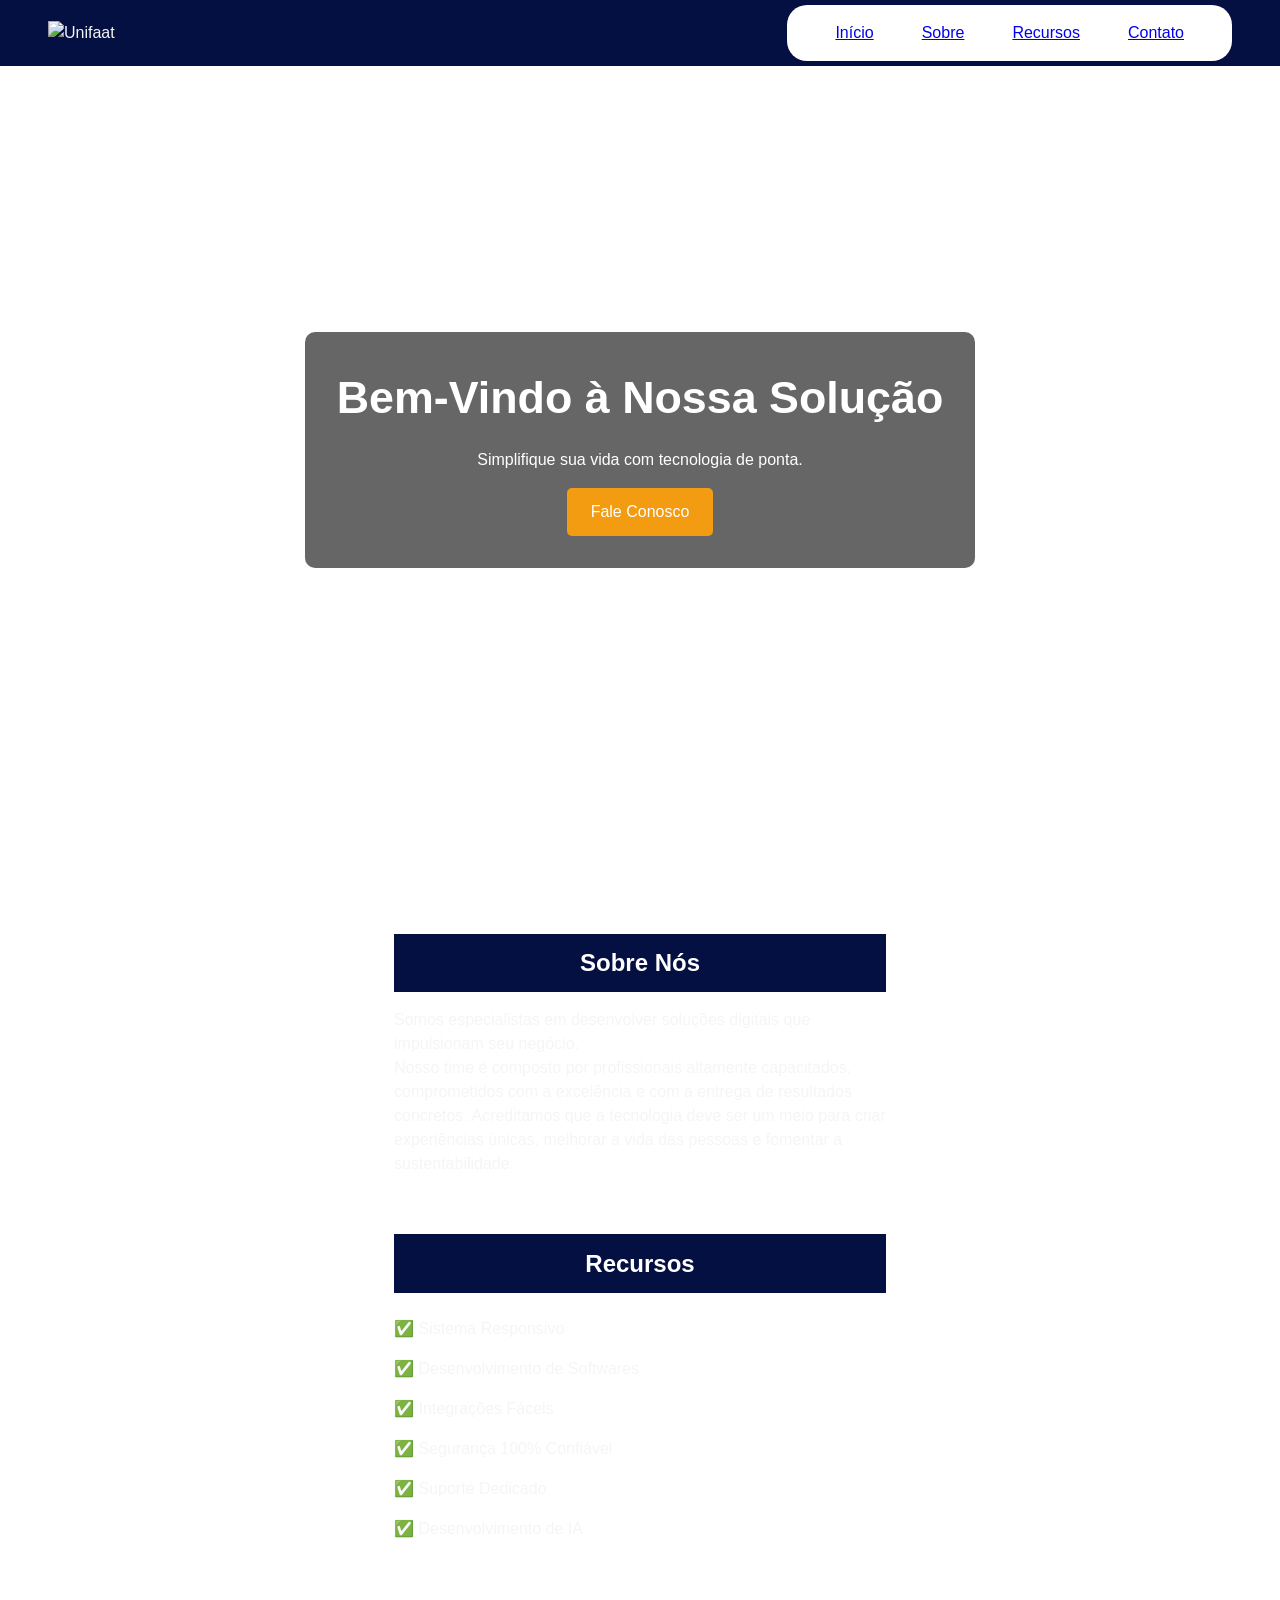
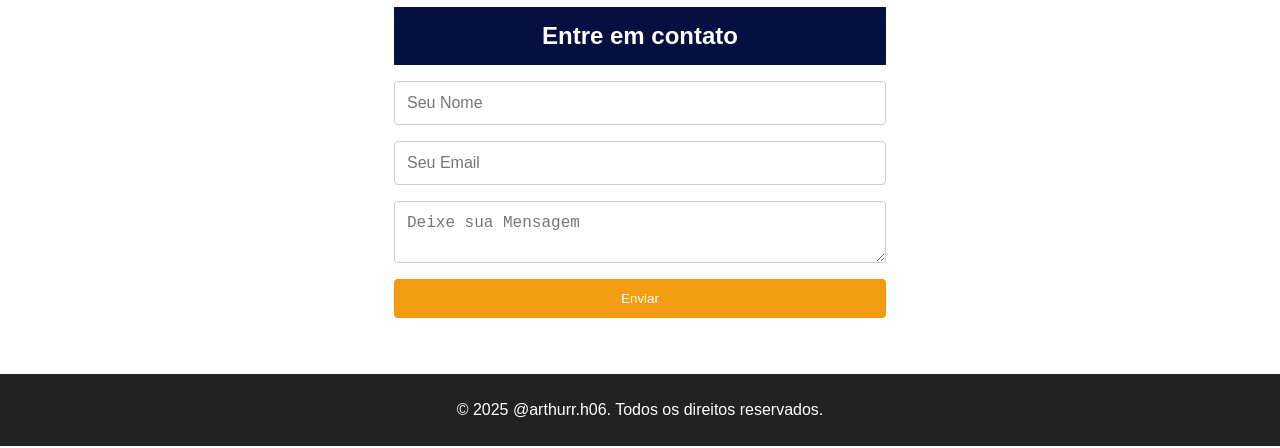
==== index.html @ 12d4849d "Site: landing page com FormSubmit e obrigado.html" ====
<!DOCTYPE html>
<html lang="pt-br">
<head>
    <meta charset="UTF-8">
    <meta name="viewport" content="width=device-width, initial-scale=1.0">
    <title>Landing Page</title>
    <link rel="stylesheet" href="style.css">
</head>
<body>
    <nav class="navbar">
        <div class="container">
            <img src="https://www.unifaat.com.br/uploads/Logo/2018/07/centro-universitario-unifaat-1530797134.png" alt="Unifaat">

            <ul class="nav-links">
                <li><a href="#home">Início</a></li>
                <li><a href="#sobre">Sobre</a></li>
                <li><a href="#recursos">Recursos</a></li>
                <li><a href="#contato">Contato</a></li>
            </ul>
        </div>
    </nav>

    <header id="home" class="hero">
        <div class="hero-content">
            <h1>Bem-Vindo à Nossa Solução</h1>
            <p>Simplifique sua vida com tecnologia de ponta.</p>
            <!-- Botão que abre o Google Forms -->
            <a href="https://forms.gle/Wpsu5NYrN6n7Q73p9" 
               class="btn" 
               target="_blank">
               Fale Conosco
            </a>
        </div>
    </header>

    <section id="sobre" class="sobre">
        <h2>Sobre Nós</h2>
        <p>Somos especialistas em desenvolver soluções digitais que impulsionam seu negócio.</p>
        <p>Nosso time é composto por profissionais altamente capacitados, comprometidos com a excelência e com a entrega de resultados concretos. Acreditamos que a tecnologia deve ser um meio para criar experiências únicas, melhorar a vida das pessoas e fomentar a sustentabilidade.</p>
    </section>

    <section id="recursos" class="recursos">
        <h2>Recursos</h2>
        <ul>
            <li>✅ Sistema Responsivo</li>
            <li>✅ Desenvolvimento de Softwares</li>
            <li>✅ Integrações Fáceis</li>
            <li>✅ Segurança 100% Confiável</li>
            <li>✅ Suporte Dedicado</li>
            <li>✅ Desenvolvimento de IA</li>
        </ul>
    </section>
    
    <!-- Formulário interno usando FormSubmit -->
    <section id="contato" class="contato">
        <h2>Entre em contato</h2>
        <form action="https://formsubmit.co/arthur.hen77@gmail.com" method="POST">
            <input type="text" name="nome" placeholder="Seu Nome" required>
            <input type="email" name="email" placeholder="Seu Email" required>
            <textarea name="mensagem" placeholder="Deixe sua Mensagem" required></textarea>
            <button type="submit">Enviar</button>

            <!-- Configurações extras -->
            <input type="hidden" name="_next" value="obrigado.html">
            <input type="hidden" name="_captcha" value="false">
        </form>
    </section>

    <footer>
        <p>&copy; 2025 @arthurr.h06. Todos os direitos reservados.</p>
    </footer>

    <script src="script.js"></script>
</body>
</html>
---- style.css ----
* {
  margin: 0;
  padding: 0;
  box-sizing: border-box;
  scroll-behavior: smooth;
}

body {
  font-family: "Segoe UI", sans-serif;
  line-height: 1.5;
  color: whitesmoke;
  background: url(https://media.istockphoto.com/id/1432473911/pt/foto/abstract-blue-background-or-dark-paper-with-bright-center-spotlight-and-black-vignette-border.jpg?s=612x612&w=0&k=20&c=s_5te9-nxVEHIP_pQs41h5Ivhm1TlIwjBjC6IW08B8o=)
}

.navbar {
  position: fixed;
  top: 0;
  width: 100%;
  background: #041042;
  color: whitesmoke;
  padding: 0.3rem 3rem;
  z-index: 1000;
}

.navbar .container {
  display: flex;
  justify-content: space-between;
  align-items: center;
}

.navbar .logo {
  font-size: 1.5rem;
}


.navbar .nav-links {
  list-style: none;
  display: flex;
  gap: 3rem;
  background-color: white; /* Cor de fundo */
  padding: 1rem 3rem;         /* Espaçamento interno */
  border-radius: 20px;         /* Cantos arredondados */
  color: black
  text-decoration: none;
  }


.navbar .nav-links a:hover {
  color: #f39c12;
}

header.hero {
  background: url('https://images3.alphacoders.com/137/1378932.png') no-repeat center center/cover;
  color: #fff;
  text-align: center;
  padding: 6rem 2rem;
  min-height: 100vh;
  display: flex;
  align-items: center;
  justify-content: center;
}

.hero-content {
  background-color: rgba(0, 0, 0, 0.6);
  padding: 2rem;
  border-radius: 10px;
}

.hero h1 {
  font-size: 2.8rem;
  margin-bottom: 1rem;
}

.hero .btn {
  margin-top: 1rem;
  display: inline-block;
  background: #f39c12;
  color: white;
  padding: 0.75rem 1.5rem;
  border-radius: 5px;
  text-decoration: none;
}

.hero .btn:hover {
  background-color: #189200;
   transition: background-color 0.3s;
}

section {
  padding: 1.5rem 1.5rem;
  max-width: 1000px;
  margin: 10px 370px;
}

section h2 {
  margin-bottom: 1rem;
  color: white;
  background-color: #041042;
  text-align: center;
  padding: 0.7rem;
}

.recursos ul {
  list-style: none;
  padding-left: 0;
}

.recursos li {
  padding: 0.5rem 0;
}

form {
  display: flex;
  flex-direction: column;
}

form input,
form textarea {
  margin-bottom: 1rem;
  padding: 0.75rem;
  border: 1px solid #ccc;
  border-radius: 4px;
  font-size: 1rem;
}

form button {
  padding: 0.75rem;
  background: #f39c12;
  color: white;
  border: none;
  border-radius: 4px;
  cursor: pointer;
}

form button:hover {
  background-color: #189200;
   transition: background-color 0.3s;
}



footer {
  text-align: center;
  padding: 1.5rem;
  background: #222;
  color: #fff;
  margin-top: 2rem;
}

/* Ajuste para compensar navbar fixa */
section, header.hero {
  scroll-margin-top: 80px;
}
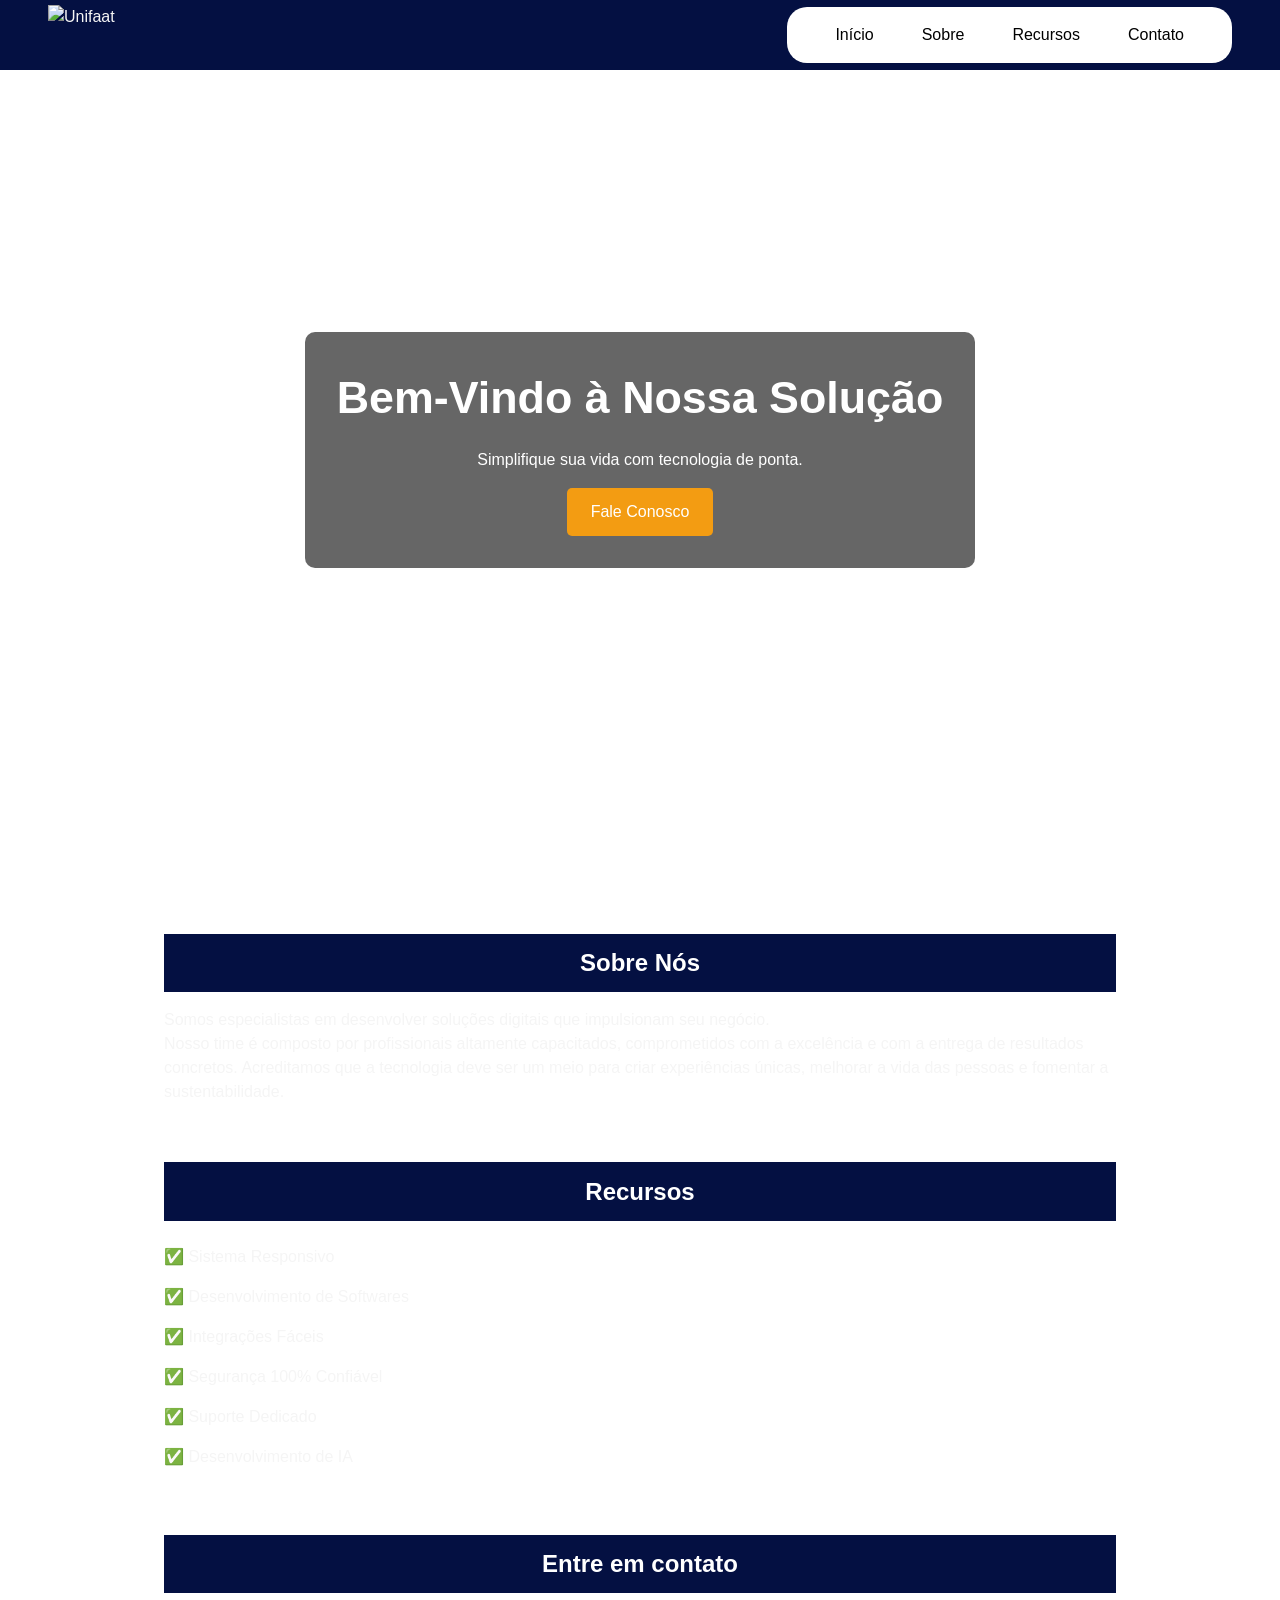
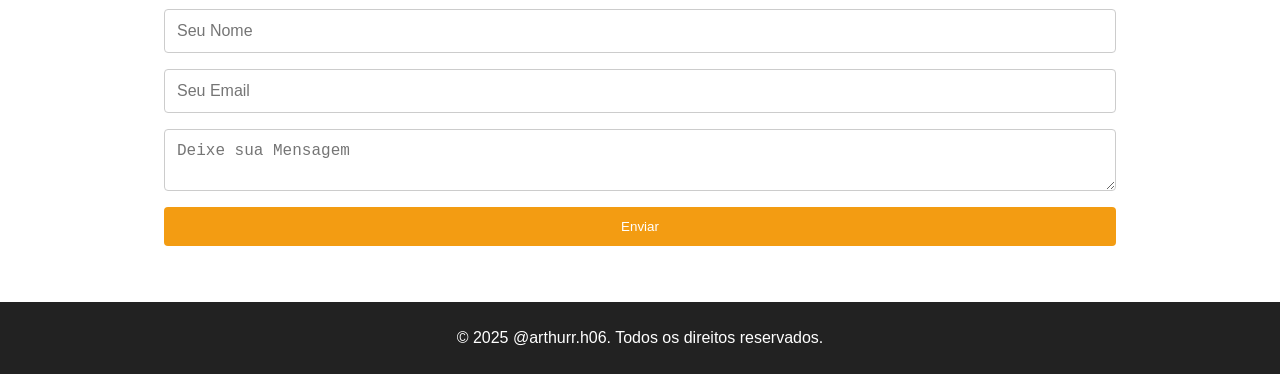
==== commit ff977cc4: "Implementa design responsivo completo com Media Queries e Menu Mobile" ====
--- a/index.html
+++ b/index.html
@@ -17,6 +17,10 @@
                 <li><a href="#recursos">Recursos</a></li>
                 <li><a href="#contato">Contato</a></li>
             </ul>
+            
+            <div class="menu-toggle">
+                &#9776; </div>
+
         </div>
     </nav>
 
@@ -24,7 +28,6 @@
         <div class="hero-content">
             <h1>Bem-Vindo à Nossa Solução</h1>
             <p>Simplifique sua vida com tecnologia de ponta.</p>
-            <!-- Botão que abre o Google Forms -->
             <a href="https://forms.gle/Wpsu5NYrN6n7Q73p9" 
                class="btn" 
                target="_blank">
@@ -51,7 +54,6 @@
         </ul>
     </section>
     
-    <!-- Formulário interno usando FormSubmit -->
     <section id="contato" class="contato">
         <h2>Entre em contato</h2>
         <form action="https://formsubmit.co/arthur.hen77@gmail.com" method="POST">
@@ -60,7 +62,6 @@
             <textarea name="mensagem" placeholder="Deixe sua Mensagem" required></textarea>
             <button type="submit">Enviar</button>
 
-            <!-- Configurações extras -->
             <input type="hidden" name="_next" value="obrigado.html">
             <input type="hidden" name="_captcha" value="false">
         </form>
@@ -72,4 +73,4 @@
 
     <script src="script.js"></script>
 </body>
-</html>
+</html>
--- a/style.css
+++ b/style.css
@@ -9,7 +9,7 @@
   font-family: "Segoe UI", sans-serif;
   line-height: 1.5;
   color: whitesmoke;
-  background: url(https://media.istockphoto.com/id/1432473911/pt/foto/abstract-blue-background-or-dark-paper-with-bright-center-spotlight-and-black-vignette-border.jpg?s=612x612&w=0&k=20&c=s_5te9-nxVEHIP_pQs41h5Ivhm1TlIwjBjC6IW08B8o=)
+  background: url(https://media.istockphoto.com/id/1432473911/pt/foto/abstract-blue-background-or-dark-paper-with-bright-center-spotlight-and-black-vignette-border.jpg?s=612x612&w=0&k=20&c=s_5te9-nxVEHIP_pQs41h5Ivhm1TlIwjBjC6IW08B8o=);
 }
 
 .navbar {
@@ -28,8 +28,13 @@
   align-items: center;
 }
 
-.navbar .logo {
-  font-size: 1.5rem;
+.navbar img {
+    height: 60px; /* Ajusta o tamanho da logo no desktop */
+}
+
+/* Esconde o botão de menu Hamburger no desktop */
+.menu-toggle {
+    display: none; 
 }
 
 
@@ -37,13 +42,17 @@
   list-style: none;
   display: flex;
   gap: 3rem;
-  background-color: white; /* Cor de fundo */
-  padding: 1rem 3rem;         /* Espaçamento interno */
-  border-radius: 20px;         /* Cantos arredondados */
-  color: black
+  background-color: white; 
+  padding: 1rem 3rem;         
+  border-radius: 20px;         
+  color: black; /* SINTAXE CORRIGIDA */
   text-decoration: none;
-  }
-
+}
+
+.navbar .nav-links a {
+    color: black;
+    text-decoration: none;
+}
 
 .navbar .nav-links a:hover {
   color: #f39c12;
@@ -89,7 +98,8 @@
 section {
   padding: 1.5rem 1.5rem;
   max-width: 1000px;
-  margin: 10px 370px;
+  /* Configuração para Desktop: Centraliza com margem lateral grande */
+  margin: 10px auto; 
 }
 
 section h2 {
@@ -121,6 +131,7 @@
   border: 1px solid #ccc;
   border-radius: 4px;
   font-size: 1rem;
+  color: black; /* Garante que o texto digitado seja visível */
 }
 
 form button {
@@ -137,8 +148,6 @@
    transition: background-color 0.3s;
 }
 
-
-
 footer {
   text-align: center;
   padding: 1.5rem;
@@ -151,3 +160,101 @@
 section, header.hero {
   scroll-margin-top: 80px;
 }
+
+/* ========================================================= */
+/* --- ESTILOS RESPONSIVOS (Media Queries) --- */
+/* ========================================================= */
+
+/* 1. Estilos para telas até 768px (Tablets e Celulares) */
+@media (max-width: 768px) {
+    
+    /* 1.1. Navbar: Ajustes e Layout Mobile */
+    .navbar {
+        padding: 0.3rem 1rem; /* Diminui o padding horizontal */
+    }
+
+    .navbar .container {
+        /* Garante que a imagem e o menu toggle fiquem em lados opostos */
+        justify-content: space-between; 
+    }
+
+    .navbar img {
+        height: 50px; /* Reduz o tamanho da logo */
+    }
+
+    /* Mostra o ícone Hamburger */
+    .menu-toggle {
+        display: block; 
+        font-size: 2rem;
+        cursor: pointer;
+        z-index: 1001; 
+    }
+
+    /* Posicionamento do Menu Mobile */
+    .navbar .nav-links {
+        /* Desloca a lista para o modo mobile */
+        position: absolute;
+        top: 60px; /* Abaixo da navbar */
+        left: 0;
+        width: 100%;
+        
+        /* Define o layout vertical */
+        flex-direction: column;
+        align-items: center;
+        
+        /* Estilos do menu */
+        background-color: #041042; /* Cor de fundo da nav bar */
+        border-radius: 0;
+        padding: 1rem 0;
+        gap: 0.5rem;
+        box-shadow: 0 4px 8px rgba(0, 0, 0, 0.5);
+        
+        /* Efeito de Fechar/Abrir */
+        display: none; /* ESCONDE POR PADRÃO */
+    }
+
+    /* Estilo do link no menu mobile */
+    .navbar .nav-links a {
+        color: whitesmoke;
+        padding: 0.5rem 0;
+        display: block;
+        width: 100%;
+        text-align: center;
+    }
+
+    /* Classe ativada por JS para mostrar o menu */
+    .navbar .nav-links.active {
+        display: flex; /* MOSTRA O MENU QUANDO ATIVO */
+    }
+    
+    /* 1.2. Hero: Diminui a fonte principal */
+    .hero-content {
+        padding: 1.5rem;
+    }
+    .hero h1 {
+        font-size: 2rem;
+    }
+    .hero p {
+        font-size: 1rem;
+    }
+    
+    /* 1.3. Seções: Garante que as seções usem a tela inteira */
+    section {
+        max-width: 95%; /* Usa quase toda a largura da tela */
+        padding: 1.5rem 1rem; 
+    }
+}
+
+/* 2. Estilos para telas até 480px (Celulares pequenos) */
+@media (max-width: 480px) {
+    /* Diminui a fonte do Hero ainda mais para caber na tela */
+    .hero h1 {
+        font-size: 1.6rem;
+    }
+    
+    /* Diminui o padding do rodapé */
+    footer {
+        padding: 1rem 0.5rem;
+        font-size: 0.8rem;
+    }
+}
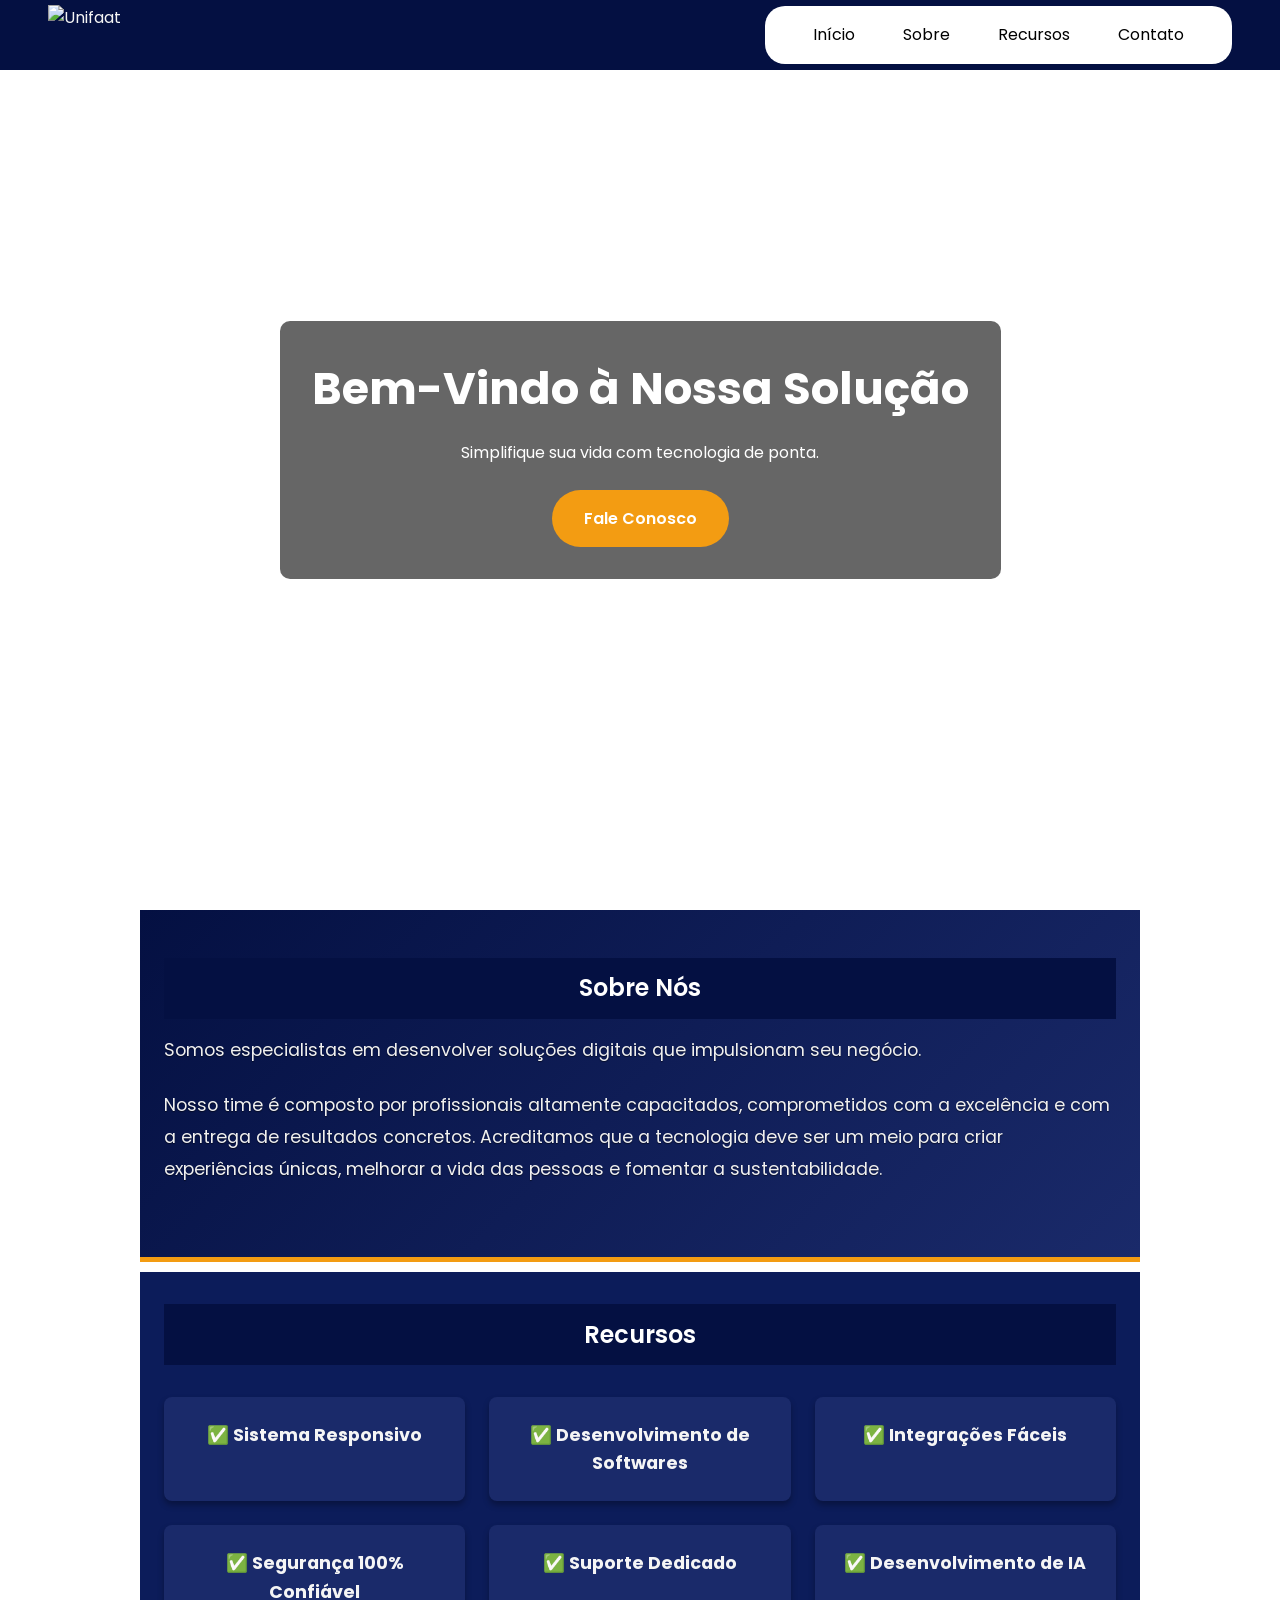
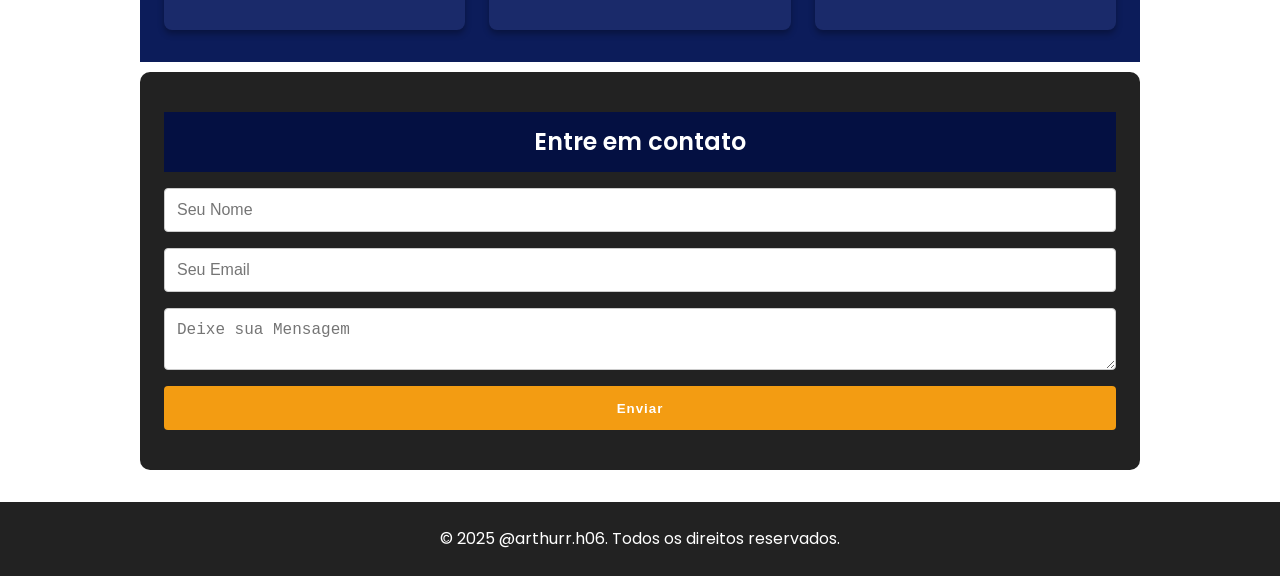
==== commit a5e86640: "Aplica tipografia Poppins, animação no botão principal e ajustes finais de design" ====
--- a/index.html
+++ b/index.html
@@ -4,6 +4,11 @@
     <meta charset="UTF-8">
     <meta name="viewport" content="width=device-width, initial-scale=1.0">
     <title>Landing Page</title>
+    
+    <link rel="preconnect" href="https://fonts.googleapis.com">
+    <link rel="preconnect" href="https://fonts.gstatic.com" crossorigin>
+    <link href="https://fonts.googleapis.com/css2?family=Poppins:wght@300;400;600;700&display=swap" rel="stylesheet">
+    
     <link rel="stylesheet" href="style.css">
 </head>
 <body>
--- a/style.css
+++ b/style.css
@@ -1,3 +1,4 @@
+/* GLOBAL */
 * {
   margin: 0;
   padding: 0;
@@ -6,12 +7,23 @@
 }
 
 body {
-  font-family: "Segoe UI", sans-serif;
-  line-height: 1.5;
+  /* Tipografia Poppins aplicada */
+  font-family: 'Poppins', sans-serif;
+  line-height: 1.6; 
   color: whitesmoke;
   background: url(https://media.istockphoto.com/id/1432473911/pt/foto/abstract-blue-background-or-dark-paper-with-bright-center-spotlight-and-black-vignette-border.jpg?s=612x612&w=0&k=20&c=s_5te9-nxVEHIP_pQs41h5Ivhm1TlIwjBjC6IW08B8o=);
 }
 
+/* Hierarquia de Títulos */
+h1 {
+    font-weight: 700; 
+}
+
+h2 {
+    font-weight: 600; 
+}
+
+/* --- NAVBAR --- */
 .navbar {
   position: fixed;
   top: 0;
@@ -29,10 +41,9 @@
 }
 
 .navbar img {
-    height: 60px; /* Ajusta o tamanho da logo no desktop */
-}
-
-/* Esconde o botão de menu Hamburger no desktop */
+    height: 60px; 
+}
+
 .menu-toggle {
     display: none; 
 }
@@ -45,7 +56,7 @@
   background-color: white; 
   padding: 1rem 3rem;         
   border-radius: 20px;         
-  color: black; /* SINTAXE CORRIGIDA */
+  color: black; 
   text-decoration: none;
 }
 
@@ -58,6 +69,8 @@
   color: #f39c12;
 }
 
+
+/* --- SEÇÃO HERO --- */
 header.hero {
   background: url('https://images3.alphacoders.com/137/1378932.png') no-repeat center center/cover;
   color: #fff;
@@ -80,25 +93,31 @@
   margin-bottom: 1rem;
 }
 
+/* Botão com novo estilo e animação de pulso */
 .hero .btn {
-  margin-top: 1rem;
+  margin-top: 1.5rem; 
   display: inline-block;
   background: #f39c12;
   color: white;
-  padding: 0.75rem 1.5rem;
-  border-radius: 5px;
+  padding: 1rem 2rem; 
+  border-radius: 50px; 
   text-decoration: none;
+  font-weight: 600;
+  
+  animation: pulse 2s infinite; 
+  transition: background-color 0.3s, transform 0.3s;
 }
 
 .hero .btn:hover {
   background-color: #189200;
-   transition: background-color 0.3s;
-}
-
+  transform: scale(1.05); 
+  animation: none; 
+}
+
+/* --- SEÇÕES GERAIS --- */
 section {
   padding: 1.5rem 1.5rem;
   max-width: 1000px;
-  /* Configuração para Desktop: Centraliza com margem lateral grande */
   margin: 10px auto; 
 }
 
@@ -110,13 +129,66 @@
   padding: 0.7rem;
 }
 
+
+/* --- UPGRADE: SEÇÃO SOBRE NÓS --- */
+.sobre {
+    background: linear-gradient(135deg, #041042, #1a2a6a); 
+    color: #f0f0f0; 
+    padding: 3rem 1.5rem; 
+    border-bottom: 5px solid #f39c12; 
+}
+
+.sobre p {
+    font-size: 1.1rem;
+    line-height: 1.8;
+    margin-bottom: 1.5rem;
+    text-shadow: 0 1px 1px rgba(0, 0, 0, 0.5); 
+}
+
+
+/* --- UPGRADE: SEÇÃO RECURSOS (CARDS) --- */
+.recursos {
+    background-color: #0c1c5a; 
+    padding: 2rem 1.5rem;
+}
+
+.recursos h2 {
+    background-color: #041042;
+    margin-bottom: 2rem; 
+}
+
 .recursos ul {
-  list-style: none;
-  padding-left: 0;
+    /* Layout de Grid para Cards */
+    display: grid;
+    grid-template-columns: repeat(auto-fit, minmax(280px, 1fr));
+    gap: 1.5rem; 
+    list-style: none;
+    padding: 0;
 }
 
 .recursos li {
-  padding: 0.5rem 0;
+    background-color: #1a2a6a; 
+    color: whitesmoke;
+    padding: 1.5rem;
+    border-radius: 8px;
+    box-shadow: 0 4px 6px rgba(0, 0, 0, 0.3);
+    font-size: 1.1rem;
+    font-weight: bold;
+    text-align: center; 
+    transition: transform 0.3s ease;
+}
+
+.recursos li:hover {
+    transform: translateY(-5px); 
+    background-color: #1f357e;
+}
+
+
+/* --- UPGRADE: SEÇÃO CONTATO (FORMULÁRIO) --- */
+.contato {
+    background-color: #222; 
+    padding: 2.5rem 1.5rem;
+    border-radius: 10px; 
 }
 
 form {
@@ -131,16 +203,25 @@
   border: 1px solid #ccc;
   border-radius: 4px;
   font-size: 1rem;
-  color: black; /* Garante que o texto digitado seja visível */
+  color: black; 
+}
+
+form input:focus,
+form textarea:focus {
+    border-color: #f39c12; 
+    box-shadow: 0 0 5px rgba(243, 156, 18, 0.5); 
+    outline: none; 
 }
 
 form button {
-  padding: 0.75rem;
+  padding: 0.9rem; 
   background: #f39c12;
   color: white;
   border: none;
   border-radius: 4px;
   cursor: pointer;
+  font-weight: bold;
+  letter-spacing: 1px;
 }
 
 form button:hover {
@@ -148,6 +229,7 @@
    transition: background-color 0.3s;
 }
 
+/* --- FOOTER --- */
 footer {
   text-align: center;
   padding: 1.5rem;
@@ -168,21 +250,15 @@
 /* 1. Estilos para telas até 768px (Tablets e Celulares) */
 @media (max-width: 768px) {
     
-    /* 1.1. Navbar: Ajustes e Layout Mobile */
+    /* 1.1. Navbar: Ajustes Mobile */
     .navbar {
-        padding: 0.3rem 1rem; /* Diminui o padding horizontal */
-    }
-
-    .navbar .container {
-        /* Garante que a imagem e o menu toggle fiquem em lados opostos */
-        justify-content: space-between; 
+        padding: 0.3rem 1rem; 
     }
 
     .navbar img {
-        height: 50px; /* Reduz o tamanho da logo */
-    }
-
-    /* Mostra o ícone Hamburger */
+        height: 50px; 
+    }
+
     .menu-toggle {
         display: block; 
         font-size: 2rem;
@@ -190,30 +266,21 @@
         z-index: 1001; 
     }
 
-    /* Posicionamento do Menu Mobile */
     .navbar .nav-links {
-        /* Desloca a lista para o modo mobile */
         position: absolute;
-        top: 60px; /* Abaixo da navbar */
+        top: 60px; 
         left: 0;
         width: 100%;
-        
-        /* Define o layout vertical */
         flex-direction: column;
         align-items: center;
-        
-        /* Estilos do menu */
-        background-color: #041042; /* Cor de fundo da nav bar */
+        background-color: #041042; 
         border-radius: 0;
         padding: 1rem 0;
         gap: 0.5rem;
         box-shadow: 0 4px 8px rgba(0, 0, 0, 0.5);
-        
-        /* Efeito de Fechar/Abrir */
-        display: none; /* ESCONDE POR PADRÃO */
-    }
-
-    /* Estilo do link no menu mobile */
+        display: none; 
+    }
+
     .navbar .nav-links a {
         color: whitesmoke;
         padding: 0.5rem 0;
@@ -222,39 +289,52 @@
         text-align: center;
     }
 
-    /* Classe ativada por JS para mostrar o menu */
     .navbar .nav-links.active {
-        display: flex; /* MOSTRA O MENU QUANDO ATIVO */
+        display: flex; 
     }
     
-    /* 1.2. Hero: Diminui a fonte principal */
+    /* 1.2. Hero: Diminui a fonte */
     .hero-content {
         padding: 1.5rem;
     }
     .hero h1 {
         font-size: 2rem;
-    }
-    .hero p {
-        font-size: 1rem;
     }
     
     /* 1.3. Seções: Garante que as seções usem a tela inteira */
     section {
-        max-width: 95%; /* Usa quase toda a largura da tela */
+        max-width: 95%; 
         padding: 1.5rem 1rem; 
+    }
+
+    /* 1.4. Recursos: Altera para uma coluna no mobile */
+    .recursos ul {
+        grid-template-columns: 1fr; 
     }
 }
 
 /* 2. Estilos para telas até 480px (Celulares pequenos) */
 @media (max-width: 480px) {
-    /* Diminui a fonte do Hero ainda mais para caber na tela */
     .hero h1 {
         font-size: 1.6rem;
     }
     
-    /* Diminui o padding do rodapé */
     footer {
         padding: 1rem 0.5rem;
         font-size: 0.8rem;
     }
+}
+
+
+/* --- ANIMAÇÃO PARA O BOTÃO PRINCIPAL (DEVE FICAR NO FINAL) --- */
+@keyframes pulse {
+    0% {
+        box-shadow: 0 0 0 0 rgba(243, 156, 18, 0.4);
+    }
+    70% {
+        box-shadow: 0 0 0 10px rgba(243, 156, 18, 0);
+    }
+    100% {
+        box-shadow: 0 0 0 0 rgba(243, 156, 18, 0);
+    }
 }
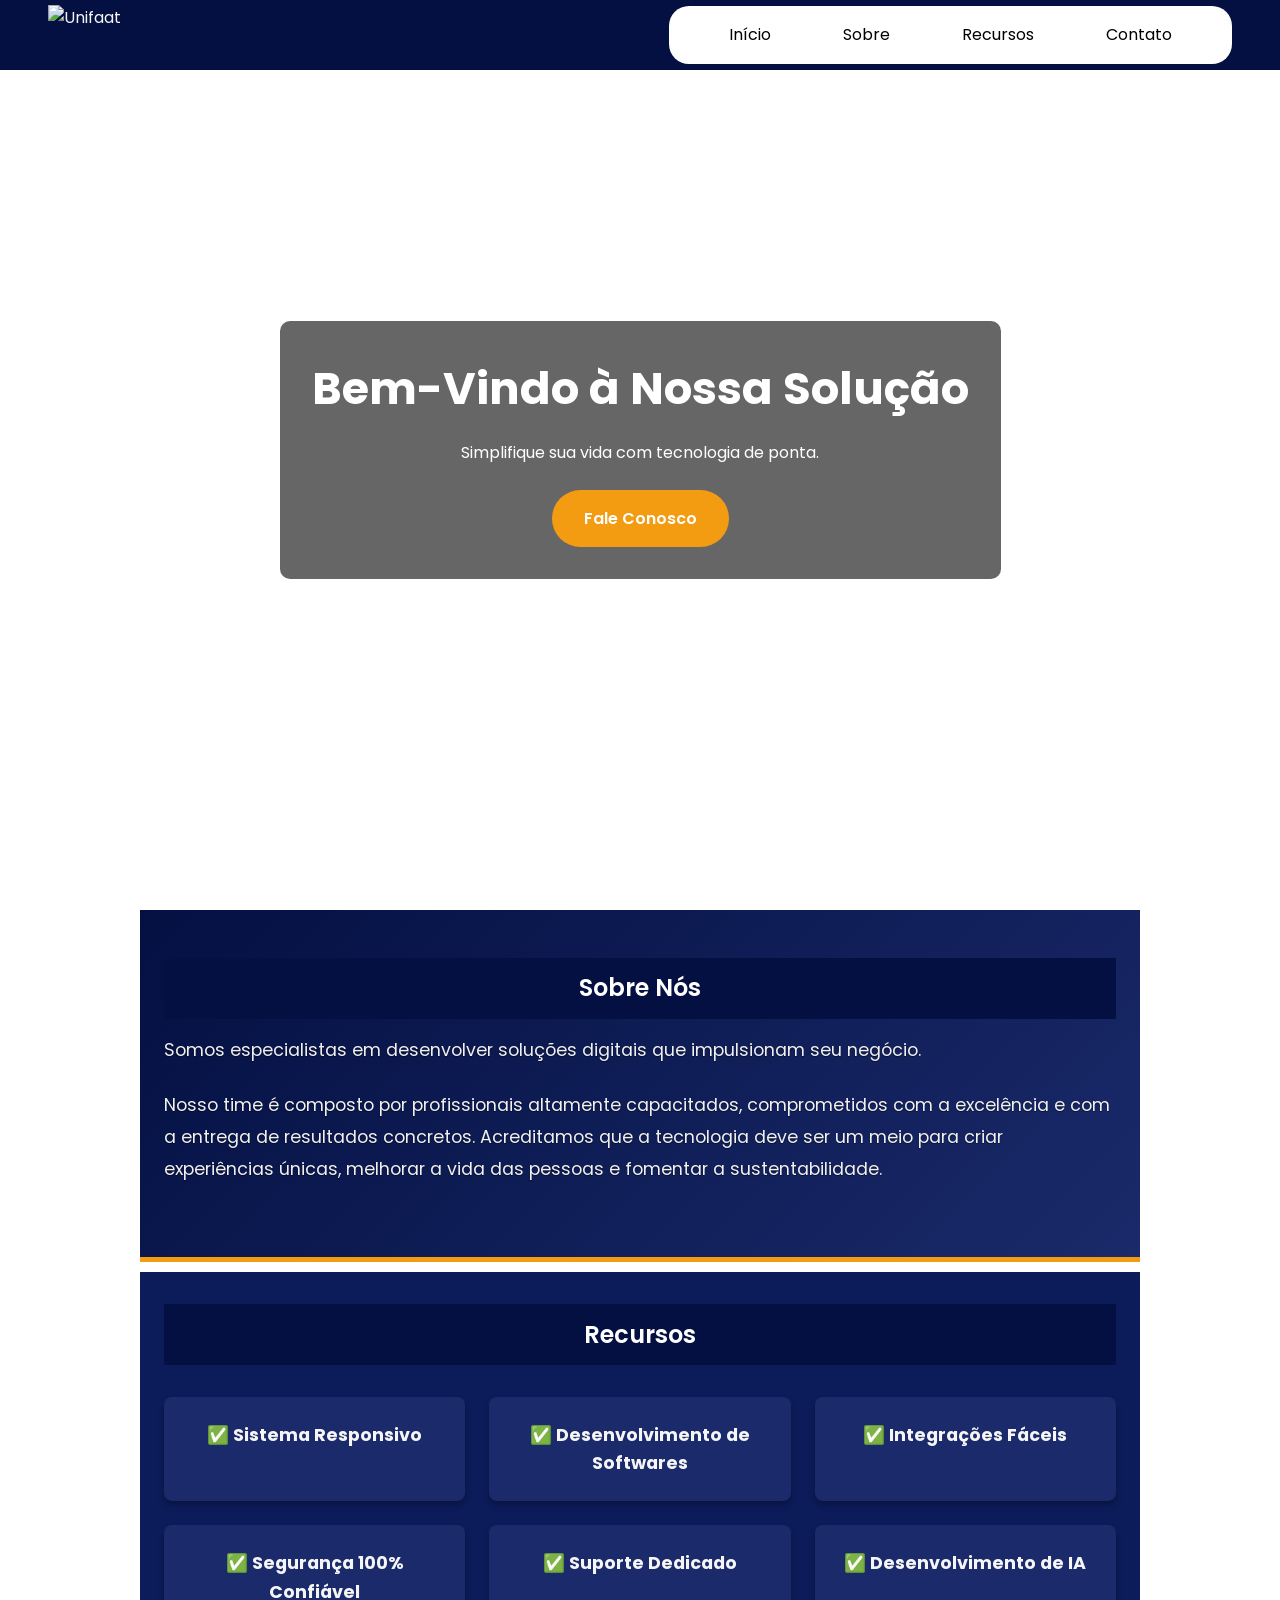
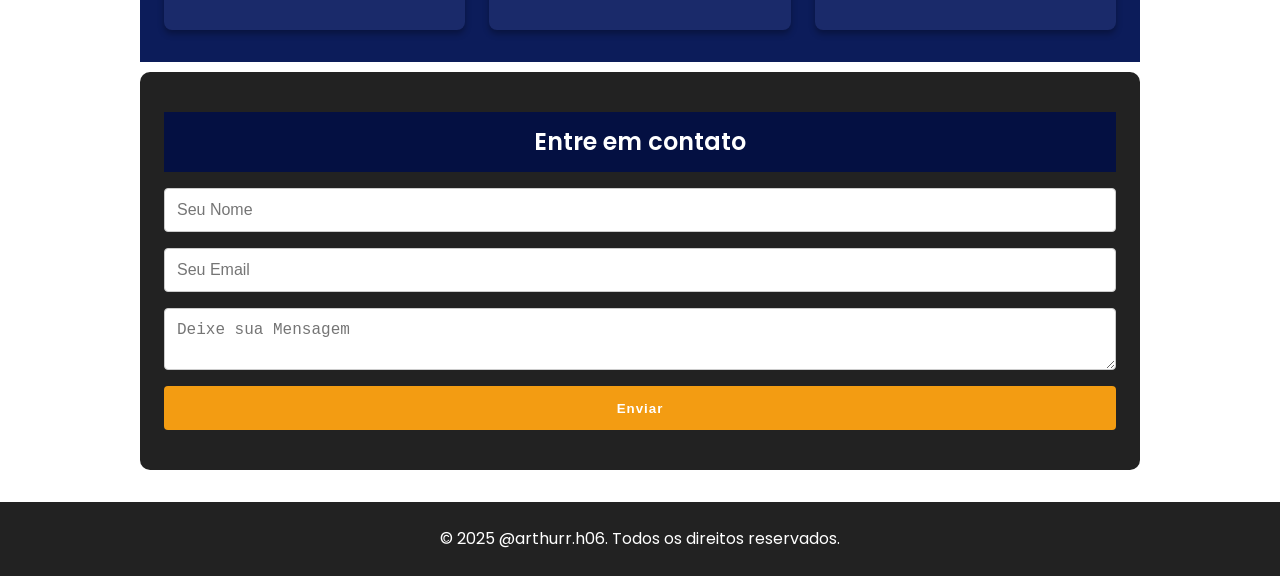
==== commit 7b0842ee: "Correção no formulário de contato para resolver erro POST do FormSubmit" ====
--- a/index.html
+++ b/index.html
@@ -59,9 +59,13 @@
         </ul>
     </section>
     
-    <section id="contato" class="contato">
+   <section id="contato" class="contato">
         <h2>Entre em contato</h2>
-        <form action="https://formsubmit.co/arthur.hen77@gmail.com" method="POST">
+        
+        <form action="https://formsubmit.co/submit" method="POST">
+            
+            <input type="hidden" name="_recipient" value="arthur.hen77@gmail.com">
+
             <input type="text" name="nome" placeholder="Seu Nome" required>
             <input type="email" name="email" placeholder="Seu Email" required>
             <textarea name="mensagem" placeholder="Deixe sua Mensagem" required></textarea>
@@ -69,6 +73,8 @@
 
             <input type="hidden" name="_next" value="obrigado.html">
             <input type="hidden" name="_captcha" value="false">
+            
+            <input type="hidden" name="_subject" value="Nova Mensagem do Seu Site!">
         </form>
     </section>
 
--- a/style.css
+++ b/style.css
@@ -60,13 +60,18 @@
   text-decoration: none;
 }
 
+/* Novo estilo do link e do hover */
 .navbar .nav-links a {
     color: black;
     text-decoration: none;
+    padding: 0.5rem 0.75rem; /* Adiciona padding para o fundo do hover */
+    border-radius: 15px;
+    transition: background-color 0.3s, color 0.3s;
 }
 
 .navbar .nav-links a:hover {
-  color: #f39c12;
+  color: #041042; 
+  background-color: #f39c12; /* Fundo laranja no hover */
 }
 
 
@@ -118,6 +123,7 @@
 section {
   padding: 1.5rem 1.5rem;
   max-width: 1000px;
+  /* Centraliza para desktop */
   margin: 10px auto; 
 }
 
@@ -281,12 +287,14 @@
         display: none; 
     }
 
+    /* Ajuste de cor e padding para link no menu mobile */
     .navbar .nav-links a {
         color: whitesmoke;
         padding: 0.5rem 0;
         display: block;
         width: 100%;
         text-align: center;
+        background-color: transparent; /* Remove o fundo laranja do hover no mobile */
     }
 
     .navbar .nav-links.active {
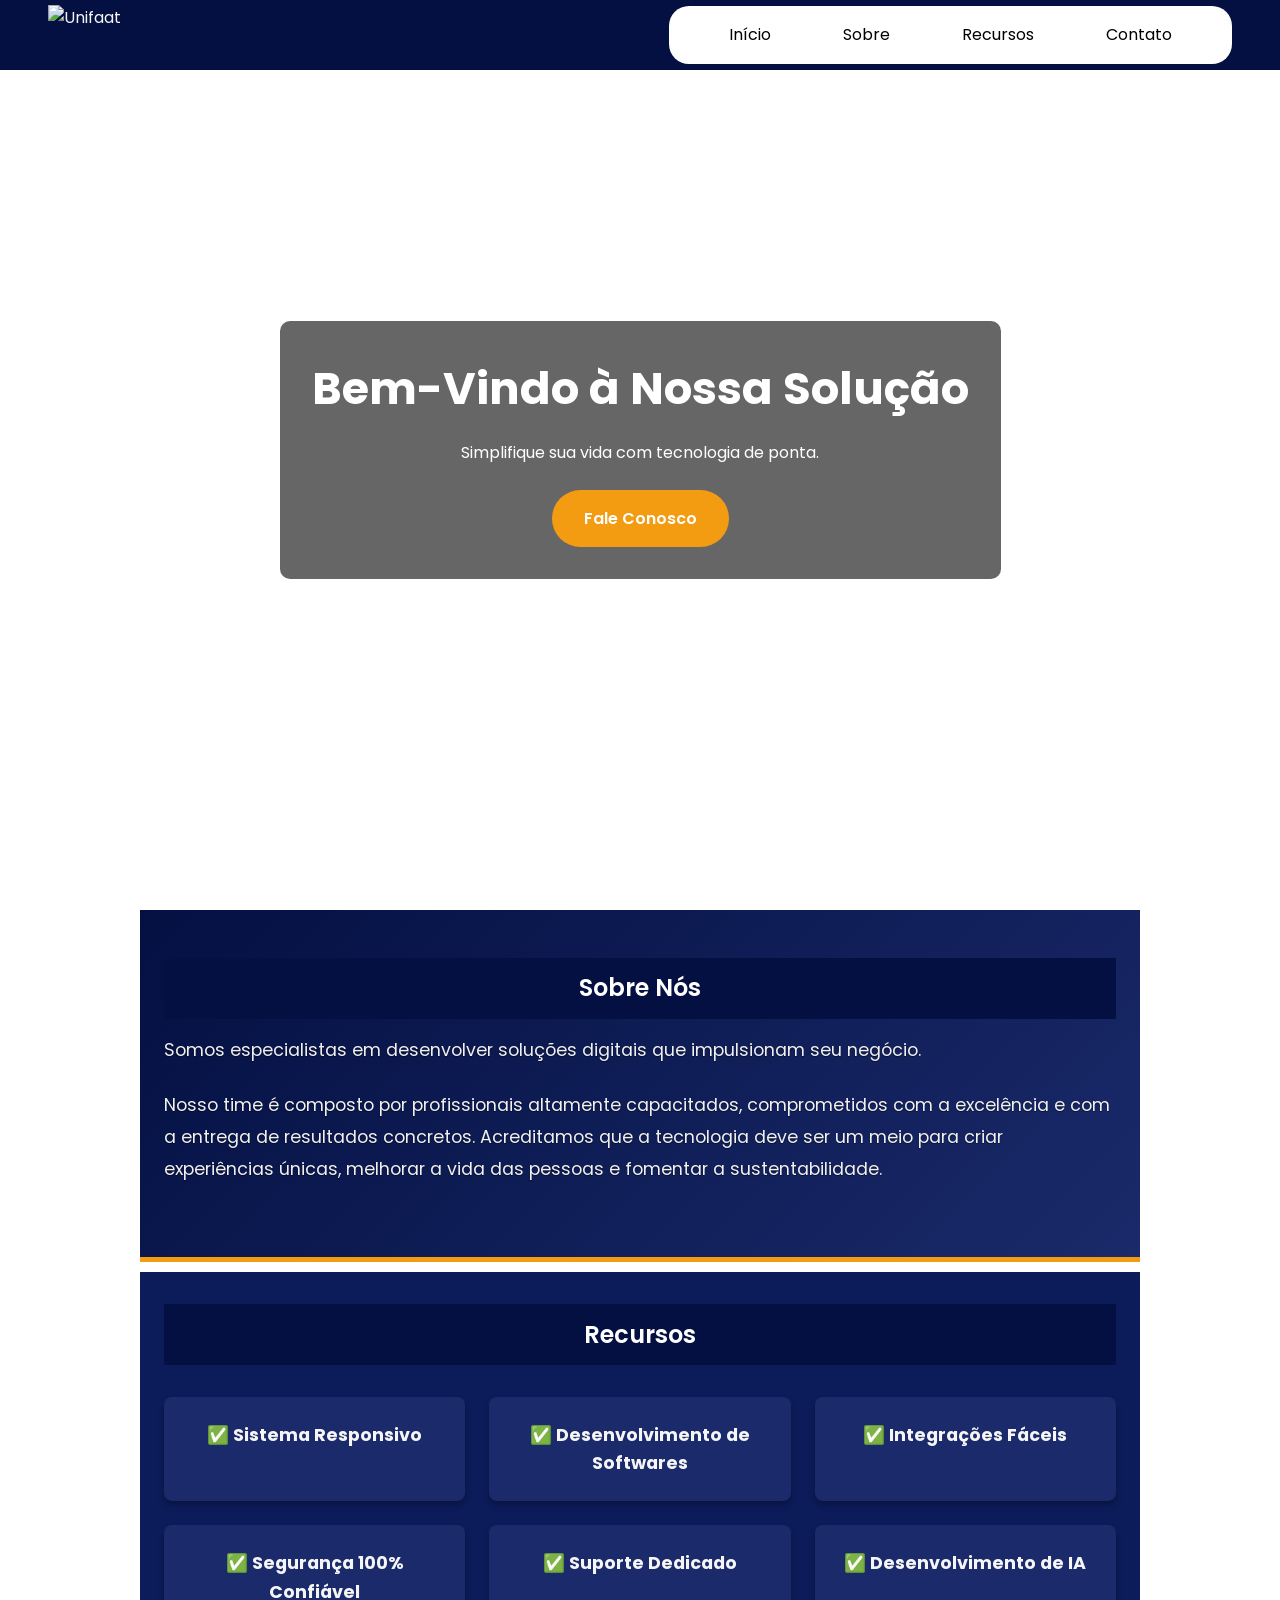
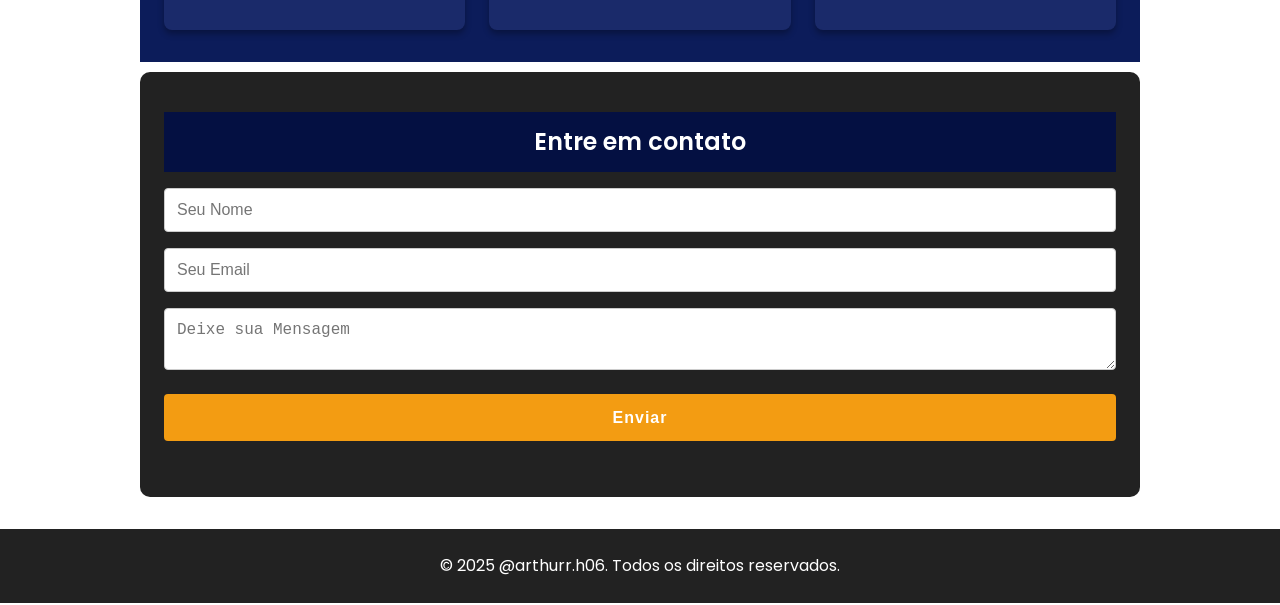
==== commit 51029f5c: "FIX FORCADO: Substitui botão por input submit para resolver erro de POST" ====
--- a/index.html
+++ b/index.html
@@ -59,22 +59,21 @@
         </ul>
     </section>
     
-   <section id="contato" class="contato">
+  <section id="contato" class="contato">
         <h2>Entre em contato</h2>
         
-        <form action="https://formsubmit.co/submit" method="POST">
-            
-            <input type="hidden" name="_recipient" value="arthur.hen77@gmail.com">
+        <form action="https://formsubmit.co/arthur.hen77@gmail.com" method="POST">
 
             <input type="text" name="nome" placeholder="Seu Nome" required>
             <input type="email" name="email" placeholder="Seu Email" required>
             <textarea name="mensagem" placeholder="Deixe sua Mensagem" required></textarea>
-            <button type="submit">Enviar</button>
+            
+            <input type="submit" value="Enviar" class="submit-btn-fix">
 
             <input type="hidden" name="_next" value="obrigado.html">
+            <input type="hidden" name="_subject" value="Nova Mensagem do Seu Site!">
             <input type="hidden" name="_captcha" value="false">
             
-            <input type="hidden" name="_subject" value="Nova Mensagem do Seu Site!">
         </form>
     </section>
 
--- a/style.css
+++ b/style.css
@@ -219,7 +219,8 @@
     outline: none; 
 }
 
-form button {
+/* --- ESTILO PARA O BOTÃO DE SUBMIT FIXO (substitui o 'form button') --- */
+.submit-btn-fix {
   padding: 0.9rem; 
   background: #f39c12;
   color: white;
@@ -228,11 +229,13 @@
   cursor: pointer;
   font-weight: bold;
   letter-spacing: 1px;
-}
-
-form button:hover {
+  width: 100%; 
+  margin-top: 0.5rem;
+}
+
+.submit-btn-fix:hover {
   background-color: #189200;
-   transition: background-color 0.3s;
+  transition: background-color 0.3s;
 }
 
 /* --- FOOTER --- */
@@ -294,7 +297,7 @@
         display: block;
         width: 100%;
         text-align: center;
-        background-color: transparent; /* Remove o fundo laranja do hover no mobile */
+        background-color: transparent; 
     }
 
     .navbar .nav-links.active {
